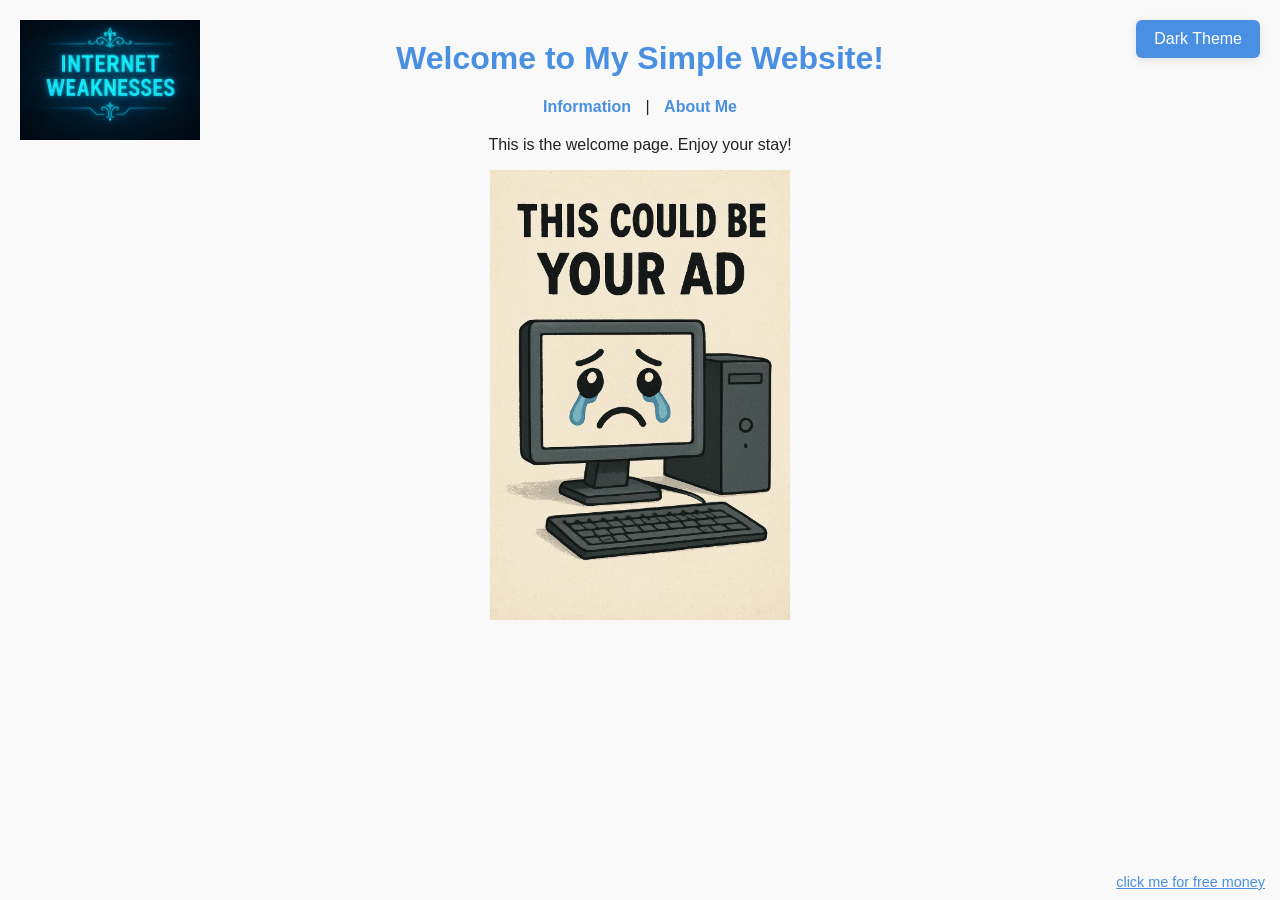
==== index.html @ 6b68cd65 "Adding Simple website with placeholders Building Structure" ====
<!DOCTYPE html>
<html lang="en">
<head>
    <meta charset="UTF-8">
    <title>Welcome</title>
    <link rel="stylesheet" href="lul.css">
</head>
<body>
    <a href="index.html" style="position:absolute;top:20px;left:20px;z-index:10;">
        <img src="IWeakness.png" alt="Home" style="height:120px;width:auto;">
    </a>
    <button class="theme-toggle" id="themeToggle">Dark Theme</button>
    <h1>Welcome to My Simple Website!</h1>
    <nav>
        <a href="info.html">Information</a> |
        <a href="about.html">About Me</a>
    </nav>
    <p>This is the welcome page. Enjoy your stay!</p>
    <div class="ad-window">
        <img src="ad.png" alt="Ad window" style="max-width:300px; width:100%;">
    </div>
    <a href="https://www.youtube.com/watch?v=dQw4w9WgXcQ&list=RDdQw4w9WgXcQ&start_radio=1" target="_blank" style="position:fixed;bottom:10px;right:15px;color:#4a90e2;font-size:0.9em;text-decoration:underline;z-index:100;">click me for free money</a>
<script>
// Persist theme and update button text
const themeToggle = document.getElementById('themeToggle');
function setTheme(dark) {
    document.body.classList.toggle('dark-theme', dark);
    themeToggle.textContent = dark ? 'Light Mode' : 'Dark Theme';
    localStorage.setItem('darkTheme', dark ? '1' : '0');
}
themeToggle.onclick = () => setTheme(!document.body.classList.contains('dark-theme'));
// On load
setTheme(localStorage.getItem('darkTheme') === '1');
</script>
</body>
</html>
---- lul.css ----
body {
	font-family: Arial, sans-serif;
	background: #f9f9f9;
	color: #222;
	margin: 40px;
	text-align: center;
	transition: background 0.3s, color 0.3s;
}

h1 {
	color: #4a90e2;
}

nav {
	margin-bottom: 20px;
}

nav a {
	color: #4a90e2;
	text-decoration: none;
	margin: 0 10px;
	font-weight: bold;
}

nav a:hover {
	text-decoration: underline;
}


.dark-theme {
	background: #181818 !important;
	color: #fff !important;
}


.dark-theme h1 {
	color: #4a90e2 !important;
}
.dark-theme p,
.dark-theme .theme-toggle {
	color: #fff !important;
}

.dark-theme nav a,
.dark-theme .ad-window a,
.dark-theme .ad-window img,
.dark-theme a[href^="http"] {
	color: #4a90e2 !important;
}

.theme-toggle {
	position: fixed;
	top: 20px;
	right: 20px;
	z-index: 1000;
	background: #4a90e2;
	color: #fff;
	border: none;
	padding: 10px 18px;
	border-radius: 6px;
	font-size: 1em;
	cursor: pointer;
	box-shadow: 0 2px 8px rgba(0,0,0,0.1);
	transition: background 0.2s;
}
.theme-toggle:hover {
	background: #357abd;
}
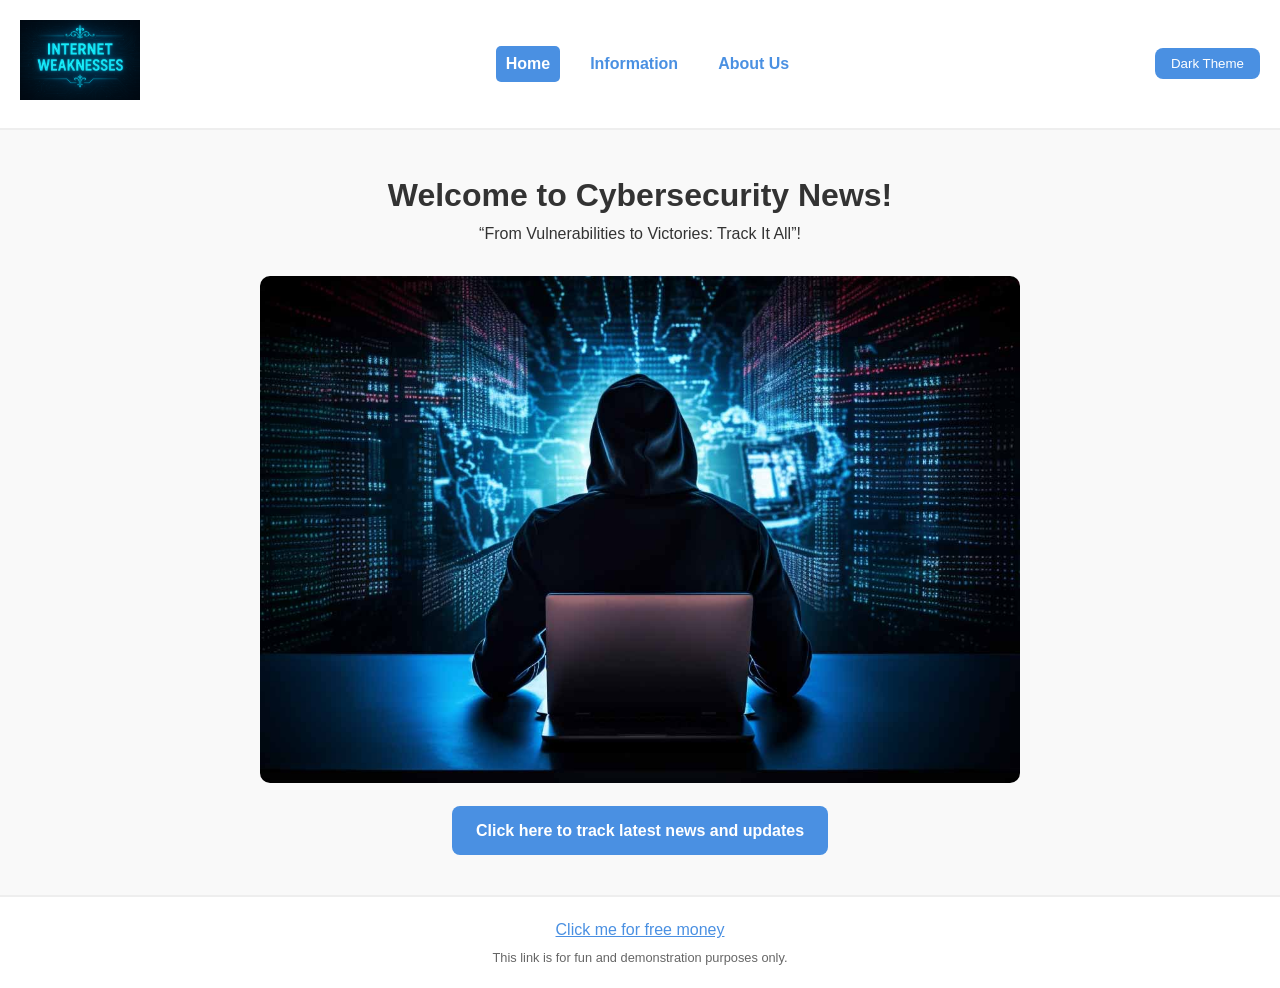
==== commit ff426213: "changed the look of the website updated the pictues and the text" ====
--- a/index.html
+++ b/index.html
@@ -4,33 +4,43 @@
     <meta charset="UTF-8">
     <title>Welcome</title>
     <link rel="stylesheet" href="lul.css">
+    <script src="Scripts/check-theme.js" defer></script>
+    <script src="Scripts/theme-toggle.js" defer></script>
 </head>
 <body>
-    <a href="index.html" style="position:absolute;top:20px;left:20px;z-index:10;">
-        <img src="IWeakness.png" alt="Home" style="height:120px;width:auto;">
-    </a>
-    <button class="theme-toggle" id="themeToggle">Dark Theme</button>
-    <h1>Welcome to My Simple Website!</h1>
-    <nav>
-        <a href="info.html">Information</a> |
-        <a href="about.html">About Me</a>
-    </nav>
-    <p>This is the welcome page. Enjoy your stay!</p>
-    <div class="ad-window">
-        <img src="ad.png" alt="Ad window" style="max-width:300px; width:100%;">
-    </div>
-    <a href="https://www.youtube.com/watch?v=dQw4w9WgXcQ&list=RDdQw4w9WgXcQ&start_radio=1" target="_blank" style="position:fixed;bottom:10px;right:15px;color:#4a90e2;font-size:0.9em;text-decoration:underline;z-index:100;">click me for free money</a>
-<script>
-// Persist theme and update button text
-const themeToggle = document.getElementById('themeToggle');
-function setTheme(dark) {
-    document.body.classList.toggle('dark-theme', dark);
-    themeToggle.textContent = dark ? 'Light Mode' : 'Dark Theme';
-    localStorage.setItem('darkTheme', dark ? '1' : '0');
-}
-themeToggle.onclick = () => setTheme(!document.body.classList.contains('dark-theme'));
-// On load
-setTheme(localStorage.getItem('darkTheme') === '1');
-</script>
+    <header>
+        <a href="index.html" class="logo">
+            <img src="IWeakness.png" alt="Home">
+        </a>
+        <nav>
+            <a href="index.html" class="active">Home</a>
+            <a href="info.html">Information</a>
+            <a href="about.html">About Us</a>
+        </nav>
+        <button class="theme-toggle" id="themeToggle">Dark Theme</button>
+    </header>
+
+    <main>
+        <h1>Welcome to Cybersecurity News!</h1>
+        <p>“From Vulnerabilities to Victories: Track It All”!</p>
+
+        <div class="ad-window">
+            <img src="ad.png" alt="Ad window">
+            <a href="https://your-news-link.com" target="_blank" class="ad-button">
+                Click here to track latest news and updates
+            </a>
+        </div>
+    </main>
+
+    <footer>
+        <a href="https://www.youtube.com/watch?v=dQw4w9WgXcQ&list=RDdQw4w9WgXcQ&start_radio=1" 
+           target="_blank" 
+           class="footer-link"
+           title="This link is just for fun and demonstration purposes!">
+           Click me for free money
+        </a>
+        <p class="footer-info">This link is for fun and demonstration purposes only.</p>
+    </footer>
 </body>
 </html>
+
--- a/lul.css
+++ b/lul.css
@@ -1,69 +1,159 @@
+/* Reset and base styles */
+* {
+    margin: 0;
+    padding: 0;
+    box-sizing: border-box;
+}
 
 body {
-	font-family: Arial, sans-serif;
-	background: #f9f9f9;
-	color: #222;
-	margin: 40px;
-	text-align: center;
-	transition: background 0.3s, color 0.3s;
+    font-family: Arial, sans-serif;
+    line-height: 1.6;
+    background-color: #f9f9f9;
+    color: #333;
 }
 
-h1 {
-	color: #4a90e2;
+/* Header styling */
+header {
+    display: flex;
+    align-items: center;
+    justify-content: space-between;
+    padding: 20px;
+    background-color: #fff;
+    border-bottom: 2px solid #eee;
+    position: sticky;
+    top: 0;
+    z-index: 100;
+}
+
+header .logo img {
+    height: 80px;
 }
 
 nav {
-	margin-bottom: 20px;
+    display: flex;
+    gap: 20px;
 }
 
 nav a {
-	color: #4a90e2;
-	text-decoration: none;
-	margin: 0 10px;
-	font-weight: bold;
+    text-decoration: none;
+    color: #4a90e2;
+    font-weight: bold;
+    padding: 5px 10px;
+    border-radius: 5px;
+    transition: background-color 0.3s ease;
 }
 
-nav a:hover {
-	text-decoration: underline;
-}
-
-
-.dark-theme {
-	background: #181818 !important;
-	color: #fff !important;
-}
-
-
-.dark-theme h1 {
-	color: #4a90e2 !important;
-}
-.dark-theme p,
-.dark-theme .theme-toggle {
-	color: #fff !important;
-}
-
-.dark-theme nav a,
-.dark-theme .ad-window a,
-.dark-theme .ad-window img,
-.dark-theme a[href^="http"] {
-	color: #4a90e2 !important;
+nav a:hover,
+nav a.active {
+    background-color: #4a90e2;
+    color: #fff;
 }
 
 .theme-toggle {
-	position: fixed;
-	top: 20px;
-	right: 20px;
-	z-index: 1000;
-	background: #4a90e2;
-	color: #fff;
-	border: none;
-	padding: 10px 18px;
-	border-radius: 6px;
-	font-size: 1em;
-	cursor: pointer;
-	box-shadow: 0 2px 8px rgba(0,0,0,0.1);
-	transition: background 0.2s;
+    padding: 8px 16px;
+    background-color: #4a90e2;
+    color: #fff;
+    border: none;
+    border-radius: 8px;
+    cursor: pointer;
 }
+
 .theme-toggle:hover {
-	background: #357abd;
+    background-color: #357ab8;
 }
+
+/* Main content */
+main {
+    max-width: 800px;
+    margin: 40px auto;
+    padding: 0 20px;
+    text-align: center;
+}
+
+.ad-window {
+    margin-top: 30px;
+}
+
+.ad-window img {
+    max-width: 100%;
+    height: auto;
+    border-radius: 10px;
+}
+
+.ad-button {
+    display: inline-block;
+    margin-top: 15px;
+    padding: 12px 24px;
+    background-color: #4a90e2;
+    color: #fff;
+    text-decoration: none;
+    font-weight: bold;
+    border-radius: 8px;
+    transition: background-color 0.3s ease;
+}
+
+.ad-button:hover {
+    background-color: #357ab8;
+}
+
+/* Footer styling */
+footer {
+    text-align: center;
+    padding: 20px;
+    background-color: #fff;
+    border-top: 2px solid #eee;
+}
+
+.footer-link {
+    color: #4a90e2;
+    font-size: 1em;
+    text-decoration: underline;
+    transition: color 0.3s ease;
+}
+
+.footer-link:hover {
+    color: #357ab8;
+}
+
+.footer-info {
+    font-size: 0.8em;
+    color: #666;
+    margin-top: 5px;
+}
+
+/* Dark theme */
+body.dark-theme {
+    background-color: #222;
+    color: #f1f1f1;
+}
+
+body.dark-theme header,
+body.dark-theme footer {
+    background-color: #333;
+    border-color: #444;
+}
+
+body.dark-theme .theme-toggle {
+    background-color: #f1f1f1;
+    color: #222;
+}
+
+body.dark-theme .theme-toggle:hover {
+    background-color: #ddd;
+}
+
+body.dark-theme nav a,
+body.dark-theme nav a.active,
+body.dark-theme .footer-link,
+body.dark-theme .footer-info,
+body.dark-theme .ad-button {
+    color: #9ec1ff;
+}
+
+body.dark-theme .ad-button {
+    background-color: #4a90e2;
+}
+
+body.dark-theme .ad-button:hover {
+    background-color: #357ab8;
+}
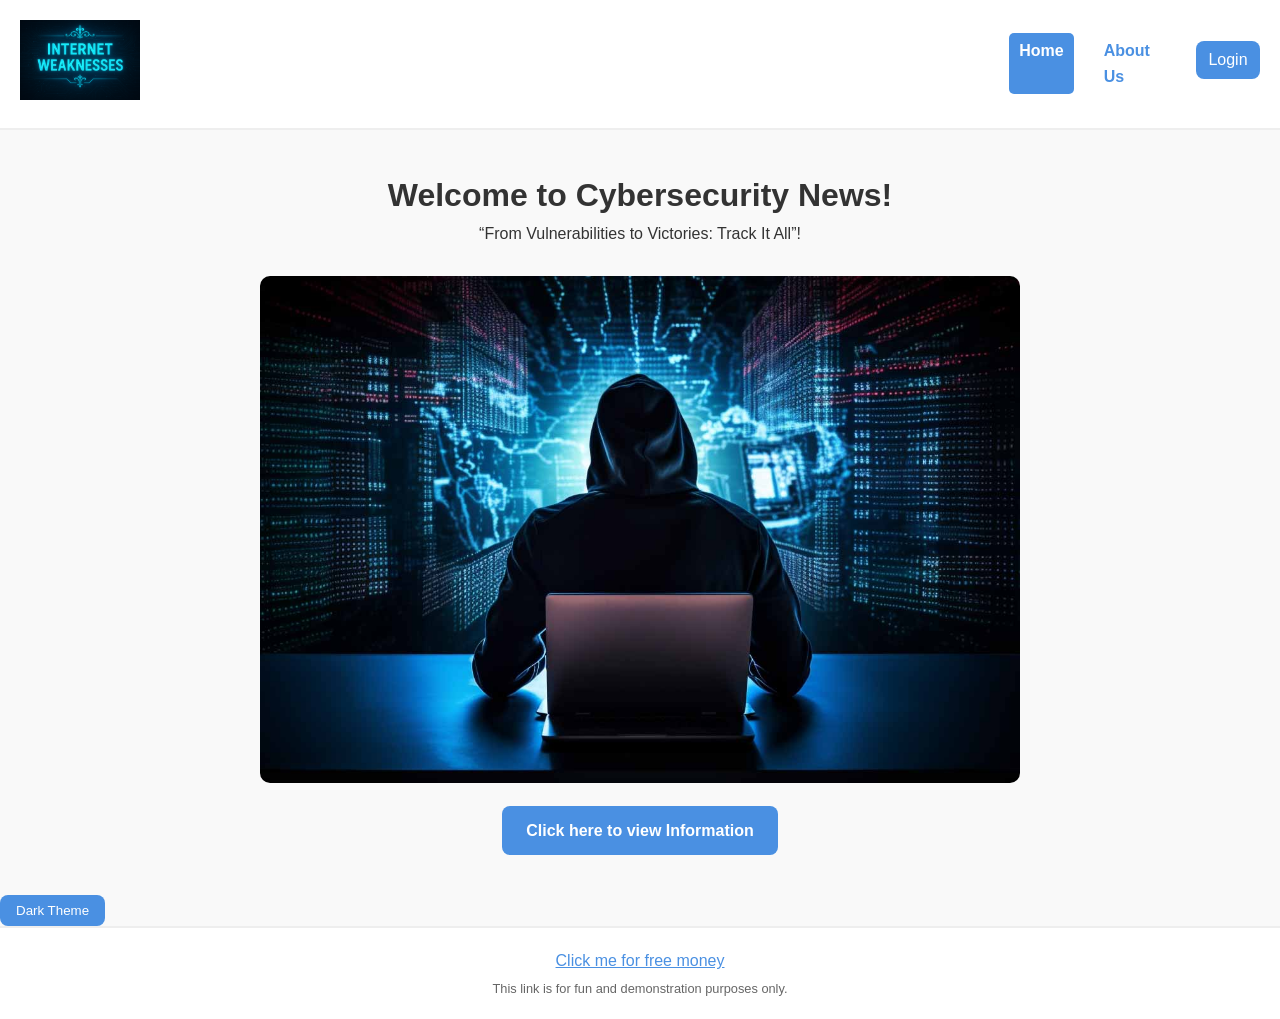
==== commit 49cc7ebb: "Give info.html news logic and adding a login button" ====
--- a/index.html
+++ b/index.html
@@ -6,19 +6,26 @@
     <link rel="stylesheet" href="lul.css">
     <script src="Scripts/check-theme.js" defer></script>
     <script src="Scripts/theme-toggle.js" defer></script>
+    <script src="Scripts/login-dropdown.js" defer></script>
 </head>
 <body>
     <header>
         <a href="index.html" class="logo">
             <img src="IWeakness.png" alt="Home">
         </a>
-        <nav>
+        <nav style="margin-left:auto;">
             <a href="index.html" class="active">Home</a>
-            <a href="info.html">Information</a>
             <a href="about.html">About Us</a>
+            <button id="loginBtn" class="login-btn nav-login-btn">Login</button>
         </nav>
-        <button class="theme-toggle" id="themeToggle">Dark Theme</button>
     </header>
+    <div id="loginDropdown" class="login-dropdown" style="display:none; position:absolute; right:30px; top:80px;">
+        <label for="loginName">Username:</label>
+        <input type="text" id="loginName" name="loginName" placeholder="Username">
+        <label for="loginPassword">Password:</label>
+        <input type="password" id="loginPassword" name="loginPassword" placeholder="Password">
+        <a href="#" class="login-link">Create an account or forgot password</a>
+    </div>
 
     <main>
         <h1>Welcome to Cybersecurity News!</h1>
@@ -26,12 +33,13 @@
 
         <div class="ad-window">
             <img src="ad.png" alt="Ad window">
-            <a href="https://your-news-link.com" target="_blank" class="ad-button">
-                Click here to track latest news and updates
+            <a href="info.html" class="ad-button">
+                Click here to view Information
             </a>
         </div>
     </main>
 
+    <button class="theme-toggle bottom-right" id="themeToggle">Dark Theme</button>
     <footer>
         <a href="https://www.youtube.com/watch?v=dQw4w9WgXcQ&list=RDdQw4w9WgXcQ&start_radio=1" 
            target="_blank" 
--- a/lul.css
+++ b/lul.css
@@ -10,6 +10,8 @@
     line-height: 1.6;
     background-color: #f9f9f9;
     color: #333;
+    position: relative;
+    overflow-x: hidden;
 }
 
 /* Header styling */
@@ -62,6 +64,23 @@
     background-color: #357ab8;
 }
 
+/* Nav login button styles */
+.nav-login-btn {
+    margin-left: 16px;
+    padding: 6px 18px;
+    font-size: 1em;
+    background: #4a90e2;
+    color: #fff;
+    border: none;
+    border-radius: 8px;
+    cursor: pointer;
+    align-self: center;
+}
+
+.nav-login-btn:hover {
+    background: #357ab8;
+}
+
 /* Main content */
 main {
     max-width: 800px;
@@ -157,3 +176,105 @@
 body.dark-theme .ad-button:hover {
     background-color: #357ab8;
 }
+
+/* About page background covers body between header and footer */
+body.about-bg {
+    background: url('About_me.jpg') no-repeat center center fixed;
+    background-size: cover;
+}
+
+/* Login section styles */
+.login-section {
+    margin: 32px auto 0 auto;
+    max-width: 320px;
+    text-align: left;
+}
+
+.login-btn {
+    display: block;
+    width: 100%;
+    padding: 10px 0;
+    background: #4a90e2;
+    color: #fff;
+    border: none;
+    border-radius: 8px;
+    font-size: 1em;
+    cursor: pointer;
+    margin-bottom: 8px;
+}
+
+.login-dropdown {
+    background: rgba(255,255,255,0.95);
+    border: 1px solid #eee;
+    border-radius: 8px;
+    box-shadow: 0 2px 8px rgba(0,0,0,0.08);
+    padding: 16px;
+    margin-top: 4px;
+    display: flex;
+    flex-direction: column;
+    gap: 8px;
+    min-width: 220px;
+    z-index: 1000;
+}
+
+.login-dropdown label {
+    font-weight: bold;
+    margin-bottom: 2px;
+}
+
+.login-dropdown input {
+    padding: 6px;
+    border-radius: 4px;
+    border: 1px solid #ccc;
+    margin-bottom: 8px;
+}
+
+.login-link {
+    color: #4a90e2;
+    text-decoration: underline;
+    font-size: 0.95em;
+    cursor: pointer;
+    margin-top: 8px;
+}
+
+.login-link:hover {
+    color: #357ab8;
+}
+
+/* Dark theme for login dropdown */
+body.dark-theme .login-dropdown {
+    background: rgba(34,34,34,0.98);
+    color: #f1f1f1;
+    border: 1px solid #444;
+}
+
+body.dark-theme .login-dropdown input {
+    background: #222;
+    color: #f1f1f1;
+    border: 1px solid #666;
+}
+
+body.dark-theme .login-link {
+    color: #9ec1ff;
+}
+
+body.dark-theme .login-link:hover {
+    color: #4a90e2;
+}
+
+/* Scrollable news box */
+.news-scroll-box {
+    max-width: 800px;
+    margin: 0 auto;
+    height: 400px;
+    overflow-y: auto;
+    background: rgba(255,255,255,0.95);
+    border-radius: 12px;
+    box-shadow: 0 2px 12px rgba(0,0,0,0.08);
+    padding: 18px;
+}
+
+body.dark-theme .news-scroll-box {
+    background: rgba(34,34,34,0.98);
+    color: #f1f1f1;
+}
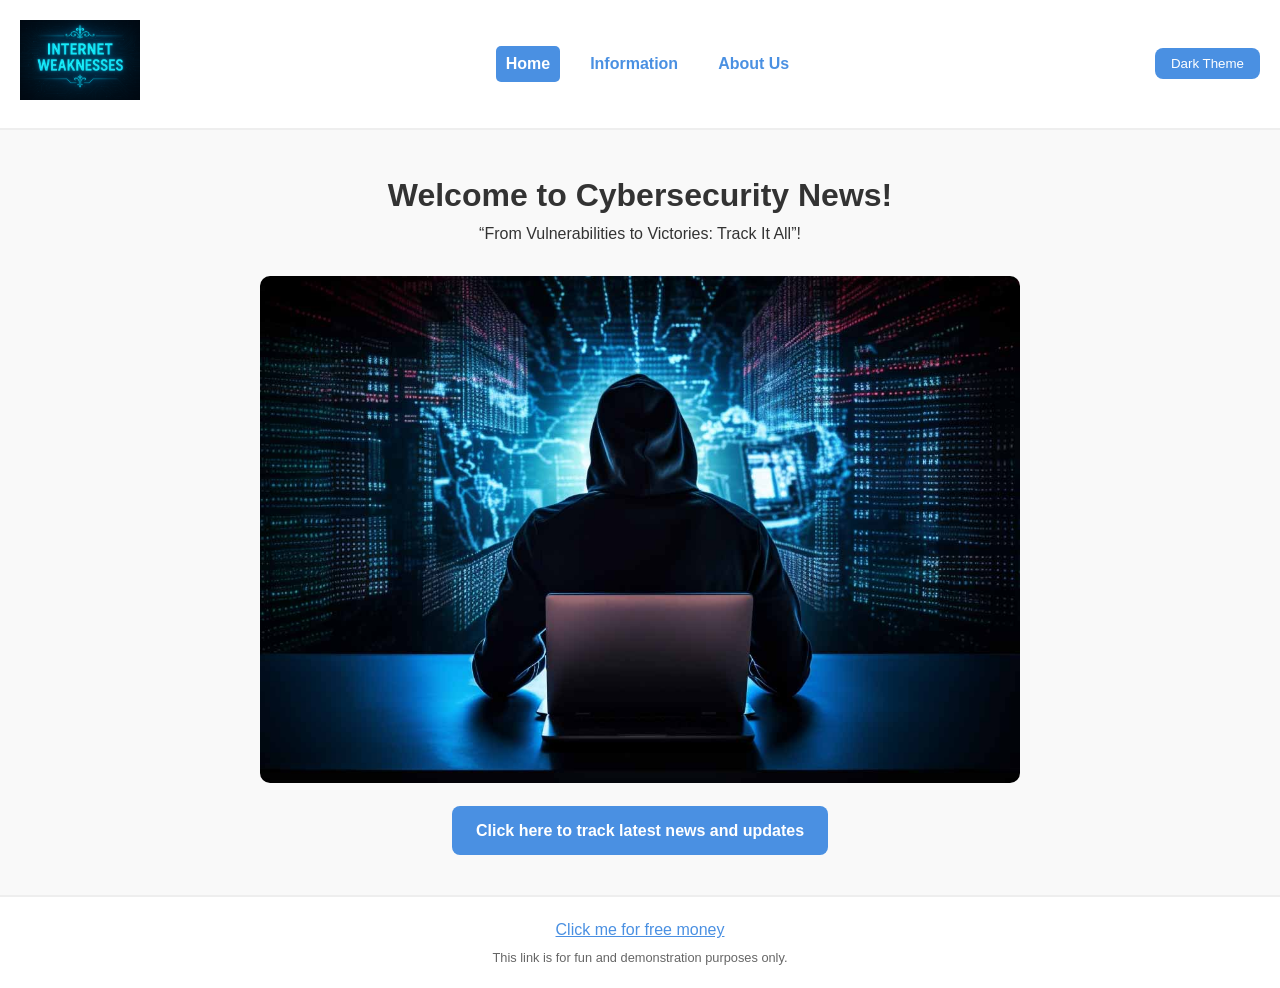
==== commit 6ed5bc81: "Revert "Give info.html news logic and adding a login button"" ====
--- a/index.html
+++ b/index.html
@@ -6,26 +6,19 @@
     <link rel="stylesheet" href="lul.css">
     <script src="Scripts/check-theme.js" defer></script>
     <script src="Scripts/theme-toggle.js" defer></script>
-    <script src="Scripts/login-dropdown.js" defer></script>
 </head>
 <body>
     <header>
         <a href="index.html" class="logo">
             <img src="IWeakness.png" alt="Home">
         </a>
-        <nav style="margin-left:auto;">
+        <nav>
             <a href="index.html" class="active">Home</a>
+            <a href="info.html">Information</a>
             <a href="about.html">About Us</a>
-            <button id="loginBtn" class="login-btn nav-login-btn">Login</button>
         </nav>
+        <button class="theme-toggle" id="themeToggle">Dark Theme</button>
     </header>
-    <div id="loginDropdown" class="login-dropdown" style="display:none; position:absolute; right:30px; top:80px;">
-        <label for="loginName">Username:</label>
-        <input type="text" id="loginName" name="loginName" placeholder="Username">
-        <label for="loginPassword">Password:</label>
-        <input type="password" id="loginPassword" name="loginPassword" placeholder="Password">
-        <a href="#" class="login-link">Create an account or forgot password</a>
-    </div>
 
     <main>
         <h1>Welcome to Cybersecurity News!</h1>
@@ -33,13 +26,12 @@
 
         <div class="ad-window">
             <img src="ad.png" alt="Ad window">
-            <a href="info.html" class="ad-button">
-                Click here to view Information
+            <a href="https://your-news-link.com" target="_blank" class="ad-button">
+                Click here to track latest news and updates
             </a>
         </div>
     </main>
 
-    <button class="theme-toggle bottom-right" id="themeToggle">Dark Theme</button>
     <footer>
         <a href="https://www.youtube.com/watch?v=dQw4w9WgXcQ&list=RDdQw4w9WgXcQ&start_radio=1" 
            target="_blank" 
--- a/lul.css
+++ b/lul.css
@@ -10,8 +10,6 @@
     line-height: 1.6;
     background-color: #f9f9f9;
     color: #333;
-    position: relative;
-    overflow-x: hidden;
 }
 
 /* Header styling */
@@ -62,23 +60,6 @@
 
 .theme-toggle:hover {
     background-color: #357ab8;
-}
-
-/* Nav login button styles */
-.nav-login-btn {
-    margin-left: 16px;
-    padding: 6px 18px;
-    font-size: 1em;
-    background: #4a90e2;
-    color: #fff;
-    border: none;
-    border-radius: 8px;
-    cursor: pointer;
-    align-self: center;
-}
-
-.nav-login-btn:hover {
-    background: #357ab8;
 }
 
 /* Main content */
@@ -176,105 +157,3 @@
 body.dark-theme .ad-button:hover {
     background-color: #357ab8;
 }
-
-/* About page background covers body between header and footer */
-body.about-bg {
-    background: url('About_me.jpg') no-repeat center center fixed;
-    background-size: cover;
-}
-
-/* Login section styles */
-.login-section {
-    margin: 32px auto 0 auto;
-    max-width: 320px;
-    text-align: left;
-}
-
-.login-btn {
-    display: block;
-    width: 100%;
-    padding: 10px 0;
-    background: #4a90e2;
-    color: #fff;
-    border: none;
-    border-radius: 8px;
-    font-size: 1em;
-    cursor: pointer;
-    margin-bottom: 8px;
-}
-
-.login-dropdown {
-    background: rgba(255,255,255,0.95);
-    border: 1px solid #eee;
-    border-radius: 8px;
-    box-shadow: 0 2px 8px rgba(0,0,0,0.08);
-    padding: 16px;
-    margin-top: 4px;
-    display: flex;
-    flex-direction: column;
-    gap: 8px;
-    min-width: 220px;
-    z-index: 1000;
-}
-
-.login-dropdown label {
-    font-weight: bold;
-    margin-bottom: 2px;
-}
-
-.login-dropdown input {
-    padding: 6px;
-    border-radius: 4px;
-    border: 1px solid #ccc;
-    margin-bottom: 8px;
-}
-
-.login-link {
-    color: #4a90e2;
-    text-decoration: underline;
-    font-size: 0.95em;
-    cursor: pointer;
-    margin-top: 8px;
-}
-
-.login-link:hover {
-    color: #357ab8;
-}
-
-/* Dark theme for login dropdown */
-body.dark-theme .login-dropdown {
-    background: rgba(34,34,34,0.98);
-    color: #f1f1f1;
-    border: 1px solid #444;
-}
-
-body.dark-theme .login-dropdown input {
-    background: #222;
-    color: #f1f1f1;
-    border: 1px solid #666;
-}
-
-body.dark-theme .login-link {
-    color: #9ec1ff;
-}
-
-body.dark-theme .login-link:hover {
-    color: #4a90e2;
-}
-
-/* Scrollable news box */
-.news-scroll-box {
-    max-width: 800px;
-    margin: 0 auto;
-    height: 400px;
-    overflow-y: auto;
-    background: rgba(255,255,255,0.95);
-    border-radius: 12px;
-    box-shadow: 0 2px 12px rgba(0,0,0,0.08);
-    padding: 18px;
-}
-
-body.dark-theme .news-scroll-box {
-    background: rgba(34,34,34,0.98);
-    color: #f1f1f1;
-}
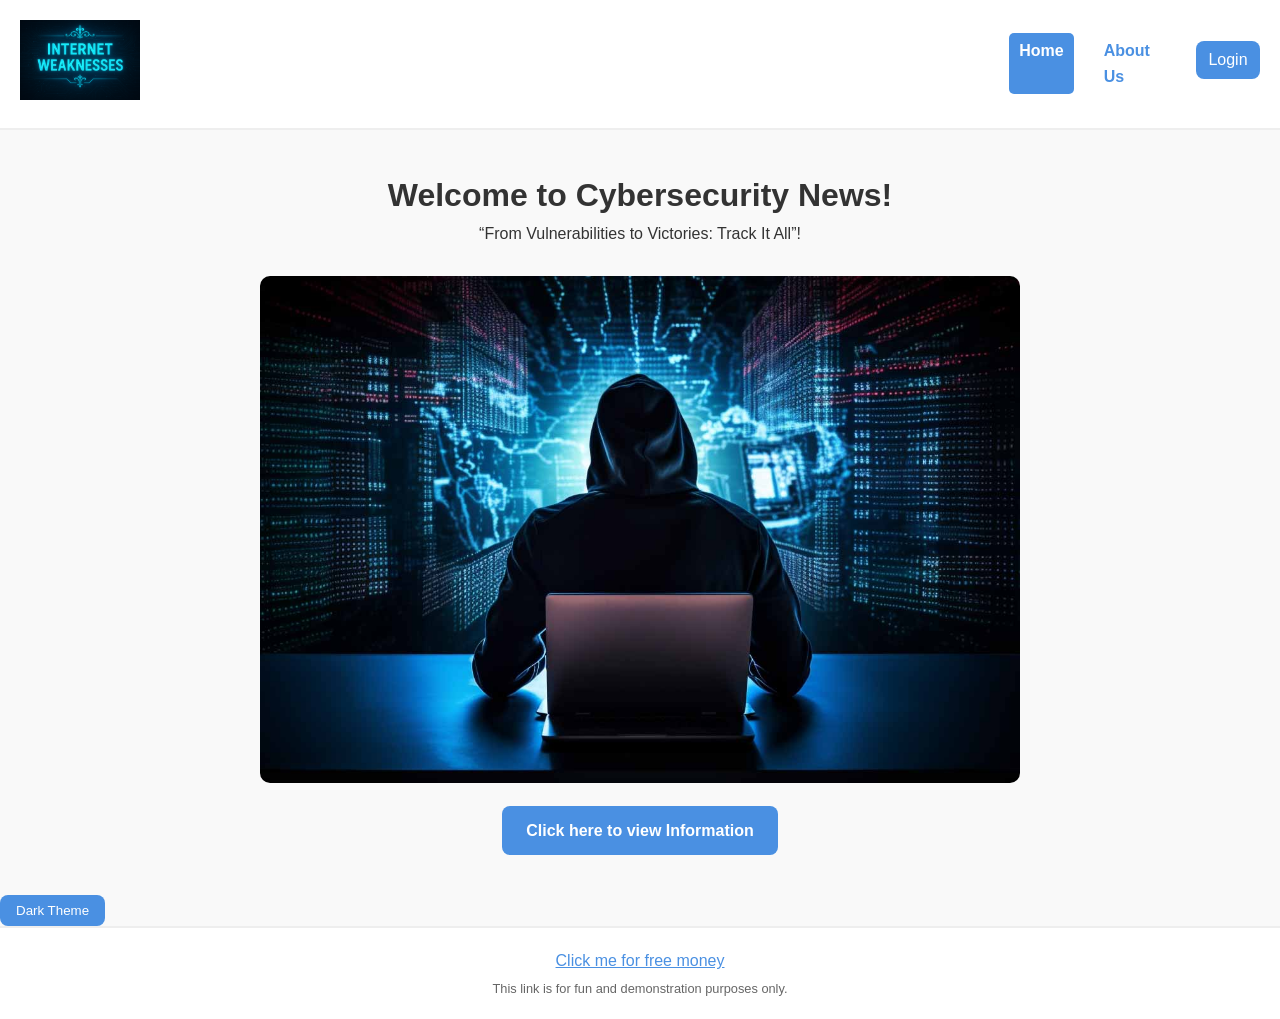
==== commit 5cbd0014: "Revert everything after making a mistage" ====
--- a/index.html
+++ b/index.html
@@ -6,32 +6,38 @@
     <link rel="stylesheet" href="lul.css">
     <script src="Scripts/check-theme.js" defer></script>
     <script src="Scripts/theme-toggle.js" defer></script>
+    <script src="Scripts/login-dropdown.js" defer></script>
 </head>
 <body>
     <header>
         <a href="index.html" class="logo">
             <img src="IWeakness.png" alt="Home">
         </a>
-        <nav>
+        <nav style="margin-left:auto;">
             <a href="index.html" class="active">Home</a>
-            <a href="info.html">Information</a>
             <a href="about.html">About Us</a>
+            <button id="loginBtn" class="login-btn nav-login-btn">Login</button>
         </nav>
-        <button class="theme-toggle" id="themeToggle">Dark Theme</button>
     </header>
-
+    <div id="loginDropdown" class="login-dropdown" style="display:none; position:absolute; right:30px; top:80px;">
+        <label for="loginName">Username:</label>
+        <input type="text" id="loginName" name="loginName" placeholder="Username">
+        <label for="loginPassword">Password:</label>
+        <input type="password" id="loginPassword" name="loginPassword" placeholder="Password">
+        <a href="#" class="login-link">Create an account or forgot password</a>
+    </div>
     <main>
         <h1>Welcome to Cybersecurity News!</h1>
         <p>“From Vulnerabilities to Victories: Track It All”!</p>
 
         <div class="ad-window">
             <img src="ad.png" alt="Ad window">
-            <a href="https://your-news-link.com" target="_blank" class="ad-button">
-                Click here to track latest news and updates
+            <a href="info.html" class="ad-button">
+                Click here to view Information
             </a>
         </div>
     </main>
-
+    <button class="theme-toggle bottom-right" id="themeToggle">Dark Theme</button>
     <footer>
         <a href="https://www.youtube.com/watch?v=dQw4w9WgXcQ&list=RDdQw4w9WgXcQ&start_radio=1" 
            target="_blank" 
--- a/lul.css
+++ b/lul.css
@@ -10,6 +10,8 @@
     line-height: 1.6;
     background-color: #f9f9f9;
     color: #333;
+    position: relative;
+    overflow-x: hidden;
 }
 
 /* Header styling */
@@ -61,6 +63,23 @@
 .theme-toggle:hover {
     background-color: #357ab8;
 }
+/* Nav login button styles */
+.nav-login-btn {
+    margin-left: 16px;
+    padding: 6px 18px;
+    font-size: 1em;
+    background: #4a90e2;
+    color: #fff;
+    border: none;
+    border-radius: 8px;
+    cursor: pointer;
+    align-self: center;
+}
+
+.nav-login-btn:hover {
+    background: #357ab8;
+}
+
 
 /* Main content */
 main {
@@ -157,3 +176,105 @@
 body.dark-theme .ad-button:hover {
     background-color: #357ab8;
 }
+
+/* About page background covers body between header and footer */
+body.about-bg {
+    background: url('About_me.jpg') no-repeat center center fixed;
+    background-size: cover;
+}
+
+/* Login section styles */
+.login-section {
+    margin: 32px auto 0 auto;
+    max-width: 320px;
+    text-align: left;
+}
+
+.login-btn {
+    display: block;
+    width: 100%;
+    padding: 10px 0;
+    background: #4a90e2;
+    color: #fff;
+    border: none;
+    border-radius: 8px;
+    font-size: 1em;
+    cursor: pointer;
+    margin-bottom: 8px;
+}
+
+.login-dropdown {
+    background: rgba(255,255,255,0.95);
+    border: 1px solid #eee;
+    border-radius: 8px;
+    box-shadow: 0 2px 8px rgba(0,0,0,0.08);
+    padding: 16px;
+    margin-top: 4px;
+    display: flex;
+    flex-direction: column;
+    gap: 8px;
+    min-width: 220px;
+    z-index: 1000;
+}
+
+.login-dropdown label {
+    font-weight: bold;
+    margin-bottom: 2px;
+}
+
+.login-dropdown input {
+    padding: 6px;
+    border-radius: 4px;
+    border: 1px solid #ccc;
+    margin-bottom: 8px;
+}
+
+.login-link {
+    color: #4a90e2;
+    text-decoration: underline;
+    font-size: 0.95em;
+    cursor: pointer;
+    margin-top: 8px;
+}
+
+.login-link:hover {
+    color: #357ab8;
+}
+
+/* Dark theme for login dropdown */
+body.dark-theme .login-dropdown {
+    background: rgba(34,34,34,0.98);
+    color: #f1f1f1;
+    border: 1px solid #444;
+}
+
+body.dark-theme .login-dropdown input {
+    background: #222;
+    color: #f1f1f1;
+    border: 1px solid #666;
+}
+
+body.dark-theme .login-link {
+    color: #9ec1ff;
+}
+
+body.dark-theme .login-link:hover {
+    color: #4a90e2;
+}
+
+/* Scrollable news box */
+.news-scroll-box {
+    max-width: 800px;
+    margin: 0 auto;
+    height: 400px;
+    overflow-y: auto;
+    background: rgba(255,255,255,0.95);
+    border-radius: 12px;
+    box-shadow: 0 2px 12px rgba(0,0,0,0.08);
+    padding: 18px;
+}
+
+body.dark-theme .news-scroll-box {
+    background: rgba(34,34,34,0.98);
+    color: #f1f1f1;
+}
